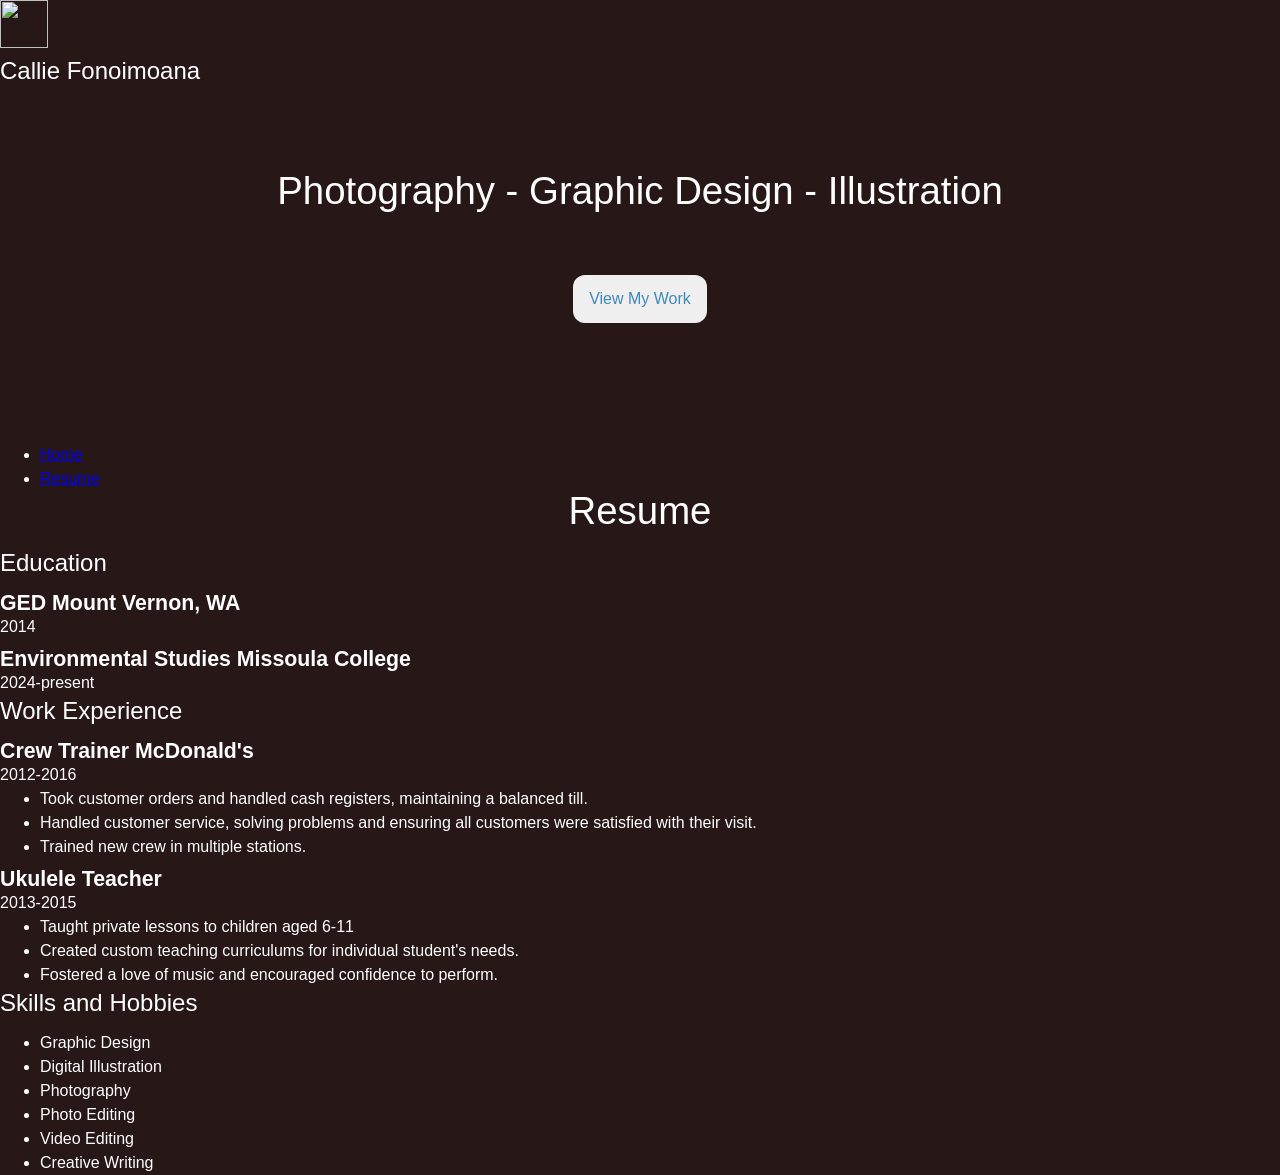
==== resume.html @ 3e9bbf55 "left align" ====
<!doctype html>
<html lang="en">
  <head>
    <meta charset="UTF-8" />
    <meta name="viewport" content="width=device-width, initial-scale=1.0" />
    <link rel="stylesheet" href="./styles/style.css" />
    <title>Resume - Callie Fonoimoana's Portfolio</title>
  </head>
  <body>
    <header>
      <img src="https://imagizer.imageshack.com/img921/6995/lerz3R.png" width="48px"height="48px"/>
     <span><h2>Callie Fonoimoana</h2></span>
      <div class="banner">
        <div><p style="text-align: center;">
          <br /><br /><br/>
          <h1>Photography - Graphic Design - Illustration</h1>
          <br /><br /></p>
          <p style="text-align: center;"><button>View My Work</button></p><br /><br />
          <br />
          <br />
          <br />
        </div>
      </div>
      <style>
        .banner {
          background-image: url(https://imagizer.imageshack.com/img924/4875/ygWgvQ.png);
        background-size:cover;}
      </style>
      <nav>
        <ul>
          <li><a href="./">Home</a></li>
          <li><a href="resume.hmtl">Resume</a></li>
        </ul>
      </nav>
    </header>
    <main>
      <h1>Resume</h1>
      <section>
        <h2>Education</h2>
        <h3><strong>GED</strong> Mount Vernon, WA</h3><p>2014</p>
  
        <h3><strong>Environmental Studies</strong> Missoula College</h3><p>2024-present</p>
      </section>
      <section>
        <h2>Work Experience</h2>
        <h3><strong>Crew Trainer</strong> McDonald's</h3>
        <p>2012-2016</p>
        <ul>
          <li>Took customer orders and handled cash registers, maintaining a balanced till.</li>
          <li>Handled customer service, solving problems and ensuring all customers were satisfied with their visit.</li>
          <li>Trained new crew in multiple stations.</li>
        </ul>
  
        <h3><strong>Ukulele Teacher</strong></h3>
        <p>2013-2015</p>
        <ul>
          <li>Taught private lessons to children aged 6-11</li>
          <li>Created custom teaching curriculums for individual student's needs.</li>
          <li>Fostered a love of music and encouraged confidence to perform.</li>
        </ul>
      </section>
      <section>
        <H2>Skills and Hobbies</H2>
        <ul>
          <li>Graphic Design</l1>
          <li>Digital Illustration</li>
          <li>Photography</li>
          <li>Photo Editing</li>
          <li>Video Editing</li>
          <li>Creative Writing</li>
        </ul>
      </section>
    </main>
  </body>
</html>
---- styles/style.css ----
html {
  font-size: 16px;
  box-sizing: border-box;
  background-color: #281717;
}
*,
* ::before,
* ::after {
  box-sizing: inherit;
}

* {
  margin: 0;
}

body {
  min-height: 100vh;
  color: #ffffff;
  font-size: 1rem;
  line-height: 1.5rem;
  font-family: "Segoe UI", Tahoma, Geneva, Verdana, sans-serif;
  -webkit-font-smoothing: antialiased;
}

input,
button,
textarea,
select {
  font: inherit;
}

p,
h1,
h2,
h3,
h4,
h5,
h6 {
  overflow-wrap: break-word;
}

h1,
h2,
h3,
h4,
h5,
h6 {
  color: #ffffff;
  font-family: "Segoe UI", Tahoma, Geneva, Verdana, sans-serif;
  text-wrap: balance;
}

h1 {
  text-align: center;
  font-size: 2.4rem;
  font-weight: 400;
  line-height: 2.5rem;
  margin-bottom: 1rem;
}

h2 {
  text-align: left;
  font-size: 1.8;
  font-weight: 500;
  line-height: 2rem;
  margin-bottom: 0.75rem;
}

h3 {
  font-size: 1.333rem;
  font-weight: 600;
  line-height: 1.5rem;
  margin-top: 0.5rem;
}

h4 {
  font-size: 1rem;
  font-weight: 600;
  line-height: 1.25;
  text-transform: uppercase;
}

button {
  text-align: center;
  padding: 0.75rem 1rem;
  background-color: none;
  color: #418ab8;
  border-radius: 0.75rem;
  border: #e0b6a8;
  font-weight: 500;
}

.display-text {
  font-family: "Segoe UI", Tahoma, Geneva, Verdana, sans-serif;
  font-size: 3.2rem;
  font-weight: 400;
  line-height: 3.5rem;
}

section.page-section {
  padding: 1.5rem;
  border-radius: 1rem;
  border: 1px solid #281717;
  margin: 0 auto 1rem auto;
  width: 100%;
  max-width: 1920px;
}

#page-header {
  padding: 1rem 1.5rem;
}
#page-header .logo {
  color: #ffffff;
  font-family: "Segoe UI", Tahoma, Geneva, Verdana, sans-serif;
  text-decoration: none;
  font-size: 1.333rem;
  font-weight: 600;
  line-height: 1.5rem;
  margin-top: 0.5rem;
  margin-bottom: 0.5;
}

.banner {
  background-image: url(https://imagizer.imageshack.com/img924/4875/ygWgvQ.png);
}
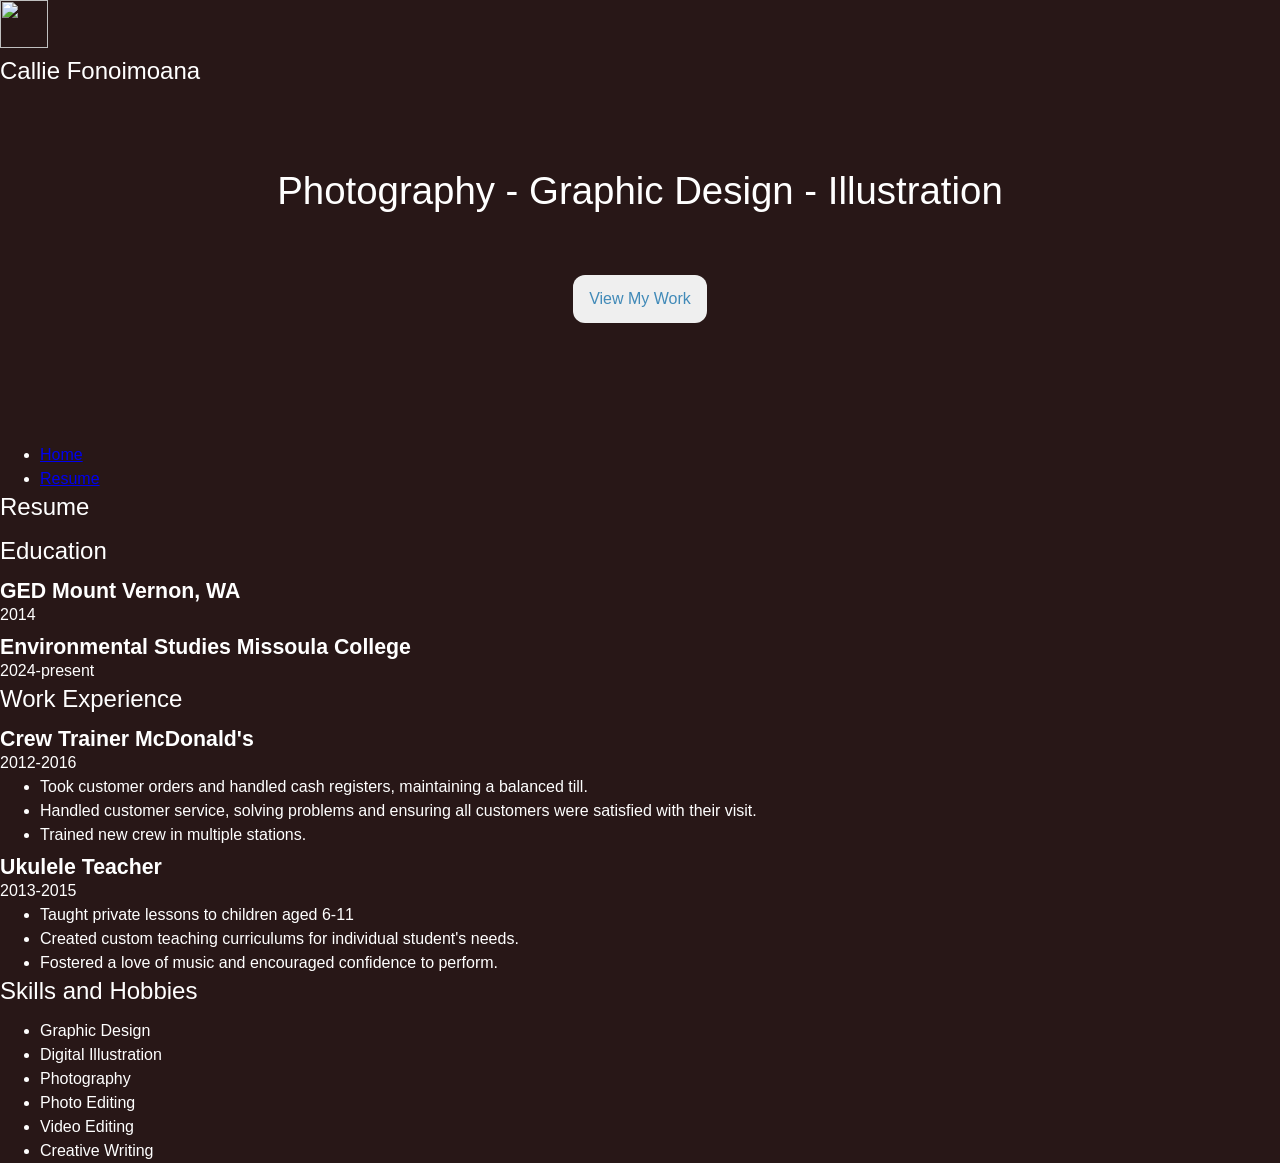
==== commit b8e1b913: "resume align left" ====
--- a/resume.html
+++ b/resume.html
@@ -10,6 +10,7 @@
     <header>
       <img src="https://imagizer.imageshack.com/img921/6995/lerz3R.png" width="48px"height="48px"/>
      <span><h2>Callie Fonoimoana</h2></span>
+
       <div class="banner">
         <div><p style="text-align: center;">
           <br /><br /><br/>
@@ -34,7 +35,7 @@
       </nav>
     </header>
     <main>
-      <h1>Resume</h1>
+      <h2><text-align:left>Resume</text-align:left></h2>
       <section>
         <h2>Education</h2>
         <h3><strong>GED</strong> Mount Vernon, WA</h3><p>2014</p>
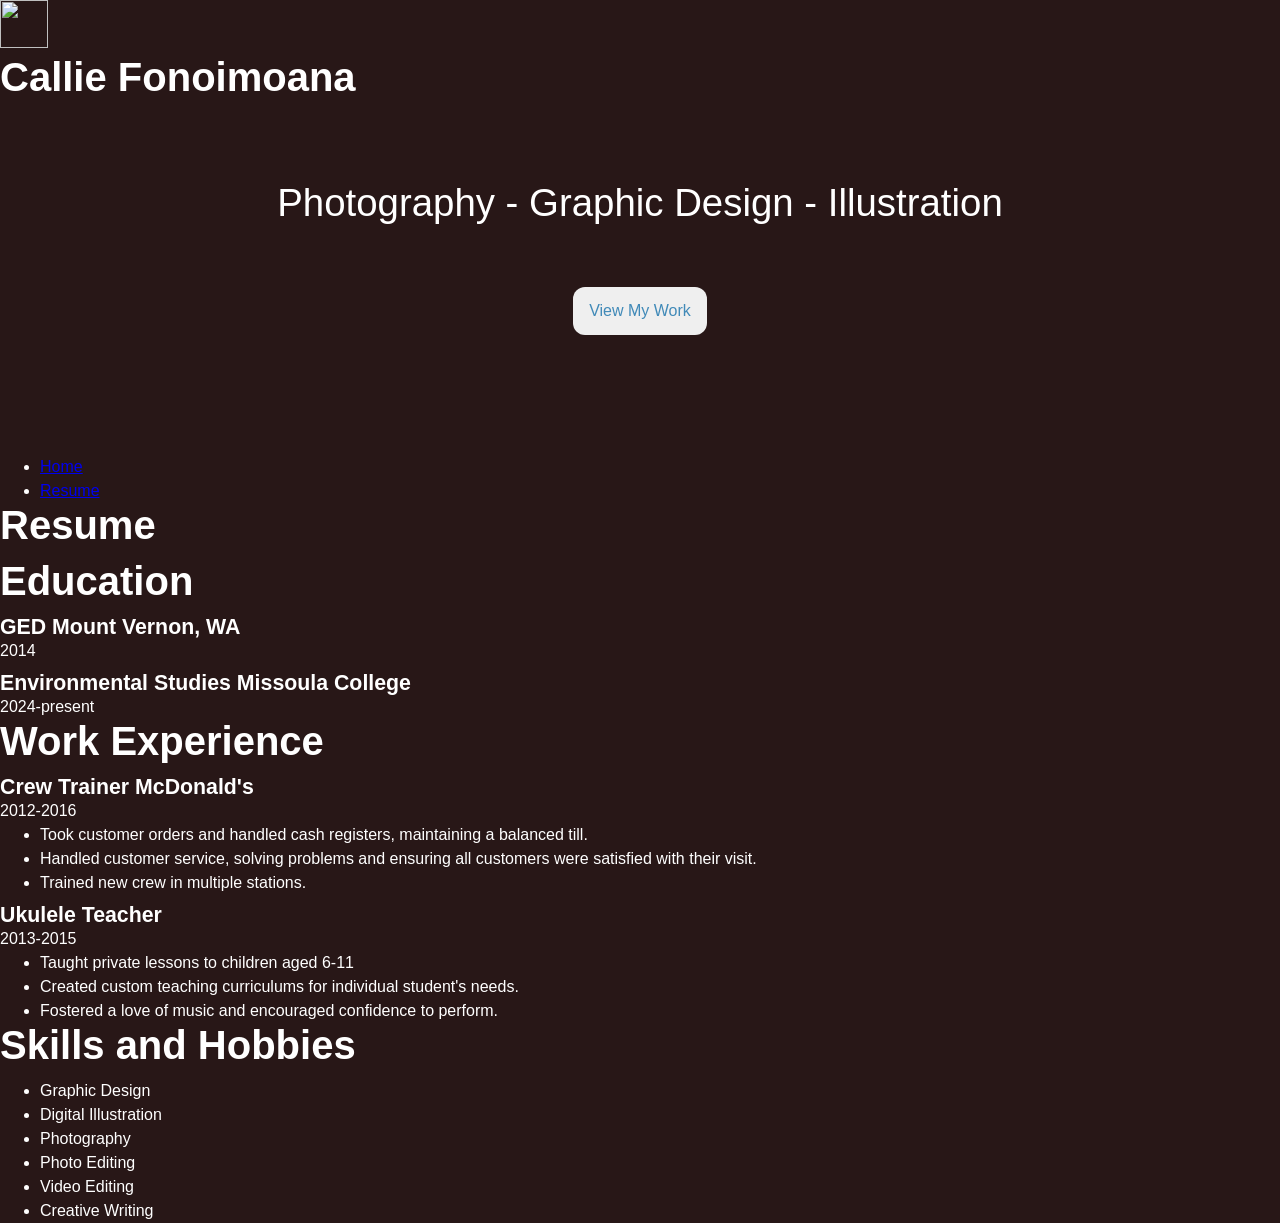
==== commit 3f91d4c5: "font size and bold" ====
--- a/resume.html
+++ b/resume.html
@@ -8,8 +8,7 @@
   </head>
   <body>
     <header>
-      <img src="https://imagizer.imageshack.com/img921/6995/lerz3R.png" width="48px"height="48px"/>
-     <span><h2>Callie Fonoimoana</h2></span>
+      <img src="https://imagizer.imageshack.com/img921/6995/lerz3R.png" width="48px"height="48px"/> <span><h2>Callie Fonoimoana</h2></span>
 
       <div class="banner">
         <div><p style="text-align: center;">
--- a/styles/style.css
+++ b/styles/style.css
@@ -60,9 +60,9 @@
 
 h2 {
   text-align: left;
-  font-size: 1.8;
-  font-weight: 500;
-  line-height: 2rem;
+  font-size: 2.5rem;
+  font-weight: 600;
+  line-height: 2.75rem;
   margin-bottom: 0.75rem;
 }
 
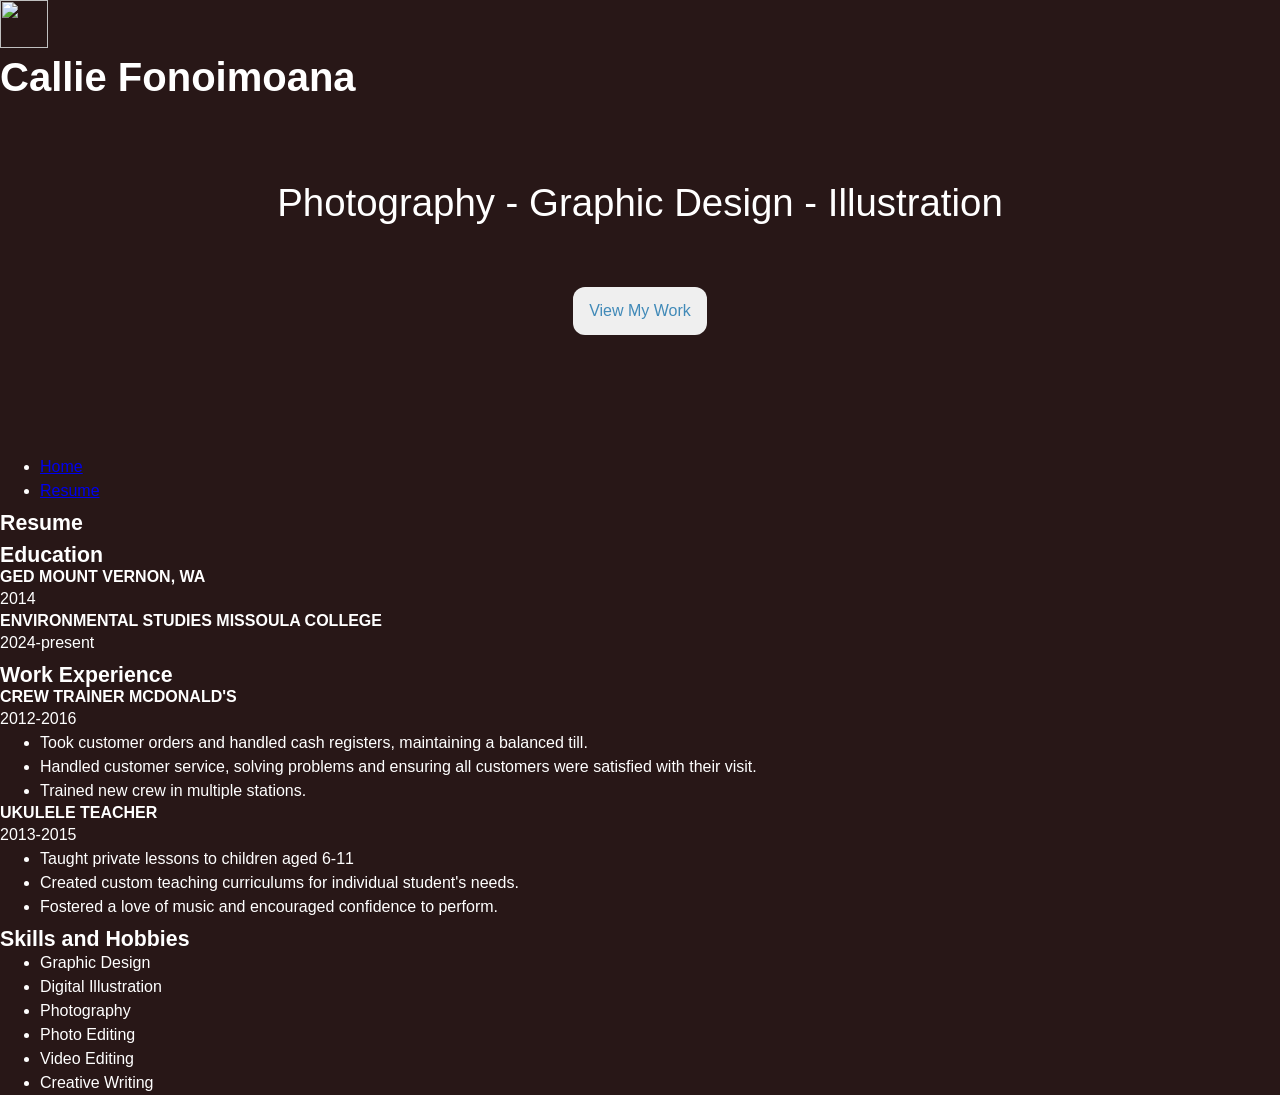
==== commit 6f7f3d8b: "header fix 2" ====
--- a/resume.html
+++ b/resume.html
@@ -34,16 +34,16 @@
       </nav>
     </header>
     <main>
-      <h2><text-align:left>Resume</text-align:left></h2>
+      <h3><text-align:left>Resume</text-align:left></h3>
       <section>
-        <h2>Education</h2>
-        <h3><strong>GED</strong> Mount Vernon, WA</h3><p>2014</p>
+        <h3>Education</h3>
+        <h4><strong>GED</strong> Mount Vernon, WA</h4><p>2014</p>
   
-        <h3><strong>Environmental Studies</strong> Missoula College</h3><p>2024-present</p>
+        <h4><strong>Environmental Studies</strong> Missoula College</h4><p>2024-present</p>
       </section>
       <section>
-        <h2>Work Experience</h2>
-        <h3><strong>Crew Trainer</strong> McDonald's</h3>
+        <h3>Work Experience</h3>
+        <h4><strong>Crew Trainer</strong> McDonald's</h4>
         <p>2012-2016</p>
         <ul>
           <li>Took customer orders and handled cash registers, maintaining a balanced till.</li>
@@ -51,7 +51,7 @@
           <li>Trained new crew in multiple stations.</li>
         </ul>
   
-        <h3><strong>Ukulele Teacher</strong></h3>
+        <h4><strong>Ukulele Teacher</strong></h4>
         <p>2013-2015</p>
         <ul>
           <li>Taught private lessons to children aged 6-11</li>
@@ -60,7 +60,7 @@
         </ul>
       </section>
       <section>
-        <H2>Skills and Hobbies</H2>
+        <H3>Skills and Hobbies</H3>
         <ul>
           <li>Graphic Design</l1>
           <li>Digital Illustration</li>
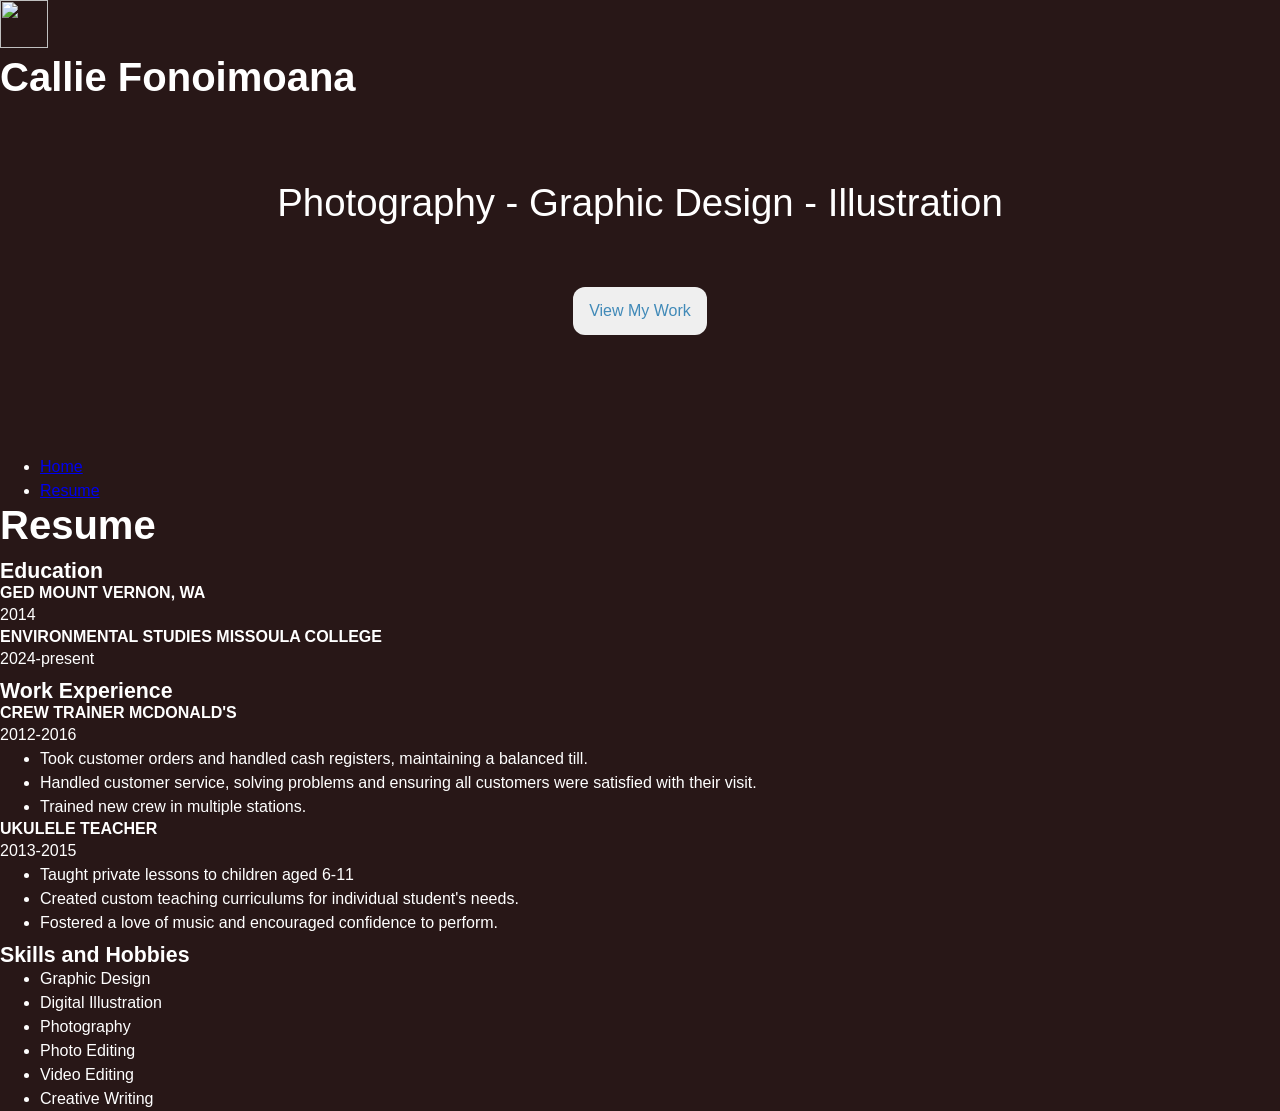
==== commit 086702dc: "final header fix hopefully" ====
--- a/resume.html
+++ b/resume.html
@@ -34,7 +34,7 @@
       </nav>
     </header>
     <main>
-      <h3><text-align:left>Resume</text-align:left></h3>
+      <h2><text-align:left>Resume</text-align:left></h2>
       <section>
         <h3>Education</h3>
         <h4><strong>GED</strong> Mount Vernon, WA</h4><p>2014</p>
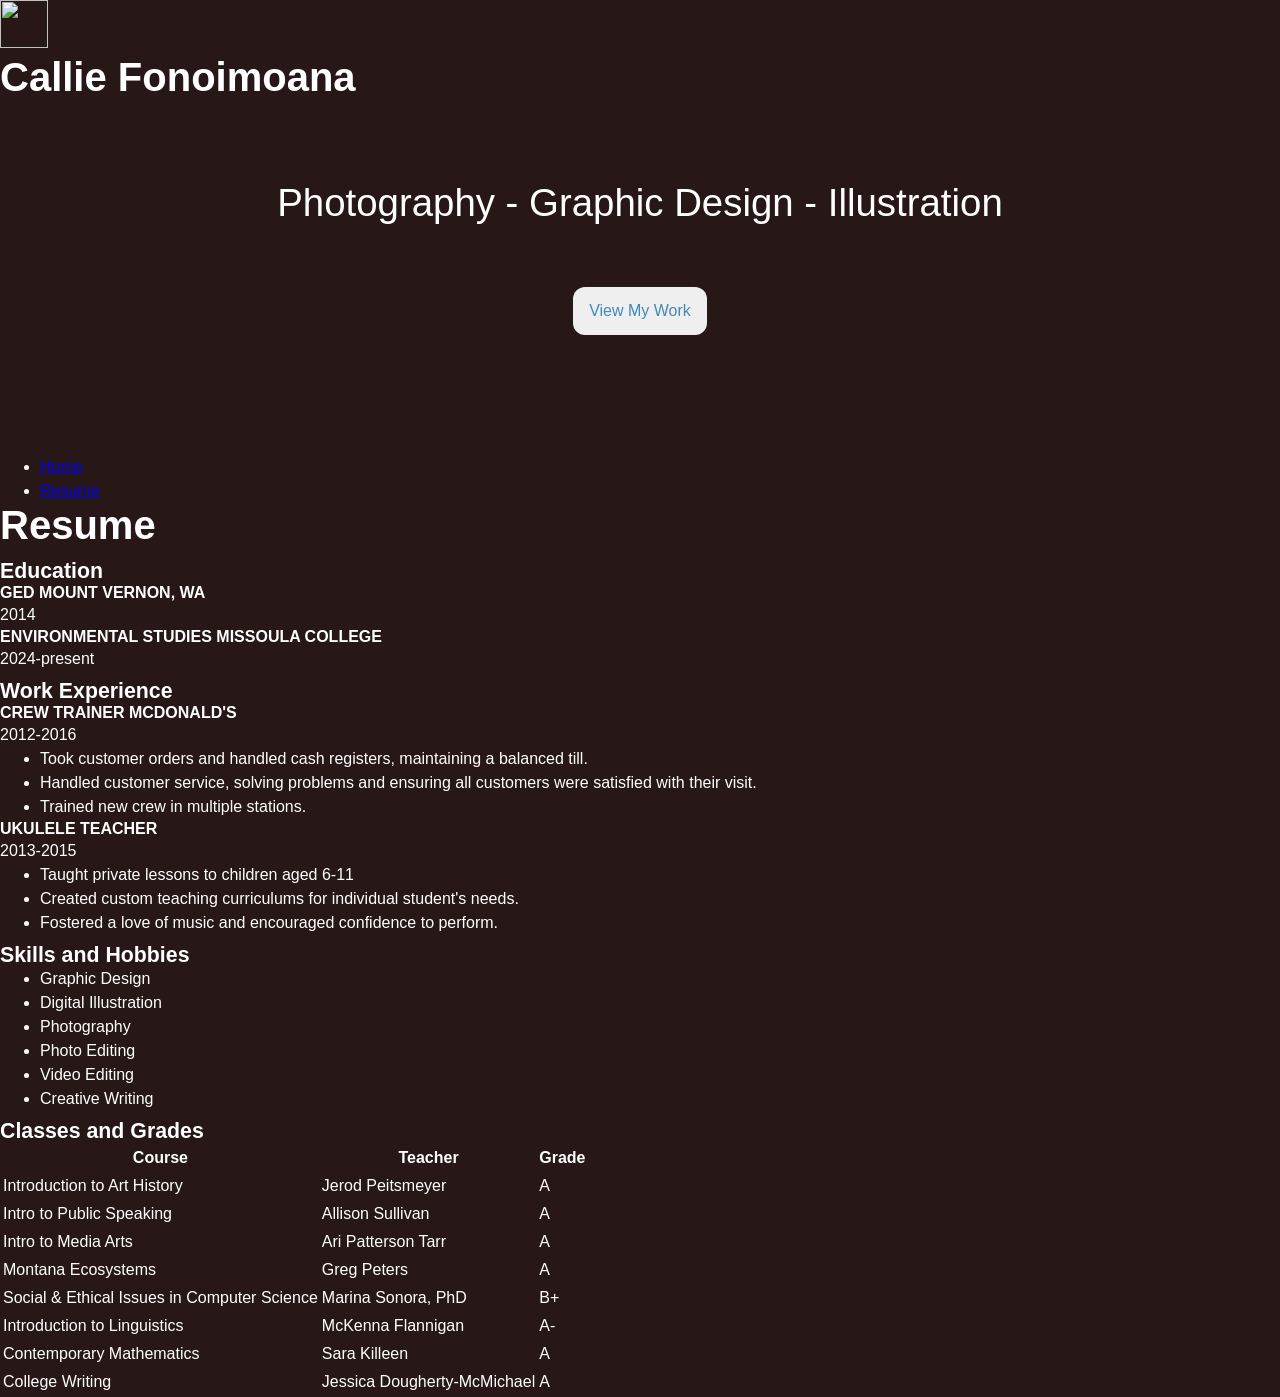
==== commit b869ffb7: "class table" ====
--- a/resume.html
+++ b/resume.html
@@ -71,5 +71,53 @@
         </ul>
       </section>
     </main>
+    <H3>Classes and Grades</H3>
+     <table>
+  <tr>
+    <th>Course</th>
+    <th>Teacher</th>
+    <th>Grade</th>
+  </tr>
+  <tr>
+    <td>Introduction to Art History</td>
+    <td>Jerod Peitsmeyer</td>
+    <td>A</td>
+  </tr>
+  <tr>
+    <td>Intro to Public Speaking</td>
+    <td>Allison Sullivan</td>
+    <td>A</td>
+  </tr>
+  <tr>
+    <td>Intro to Media Arts</td>
+    <td>Ari Patterson Tarr</td>
+    <td>A</td>
+  </tr>
+  <tr>
+    <td>Montana Ecosystems</td>
+    <td>Greg Peters</td>
+    <td>A</td>
+  </tr>
+  <tr>
+    <td>Social & Ethical Issues in Computer Science</td>
+    <td>Marina Sonora, PhD</td>
+    <td>B+</td>
+  </tr>
+  <tr>
+    <td>Introduction to Linguistics</td>
+    <td>McKenna Flannigan</td>
+    <td>A-</td>
+  </tr>
+  <tr>
+    <td>Contemporary Mathematics</td>
+    <td>Sara Killeen</td>
+    <td>A</td>
+    <tr>
+      <td>College Writing</td>
+      <td>Jessica Dougherty-McMichael</td>
+      <td>A</td>
+    </tr>
+  </tr>
+</table> 
   </body>
 </html>
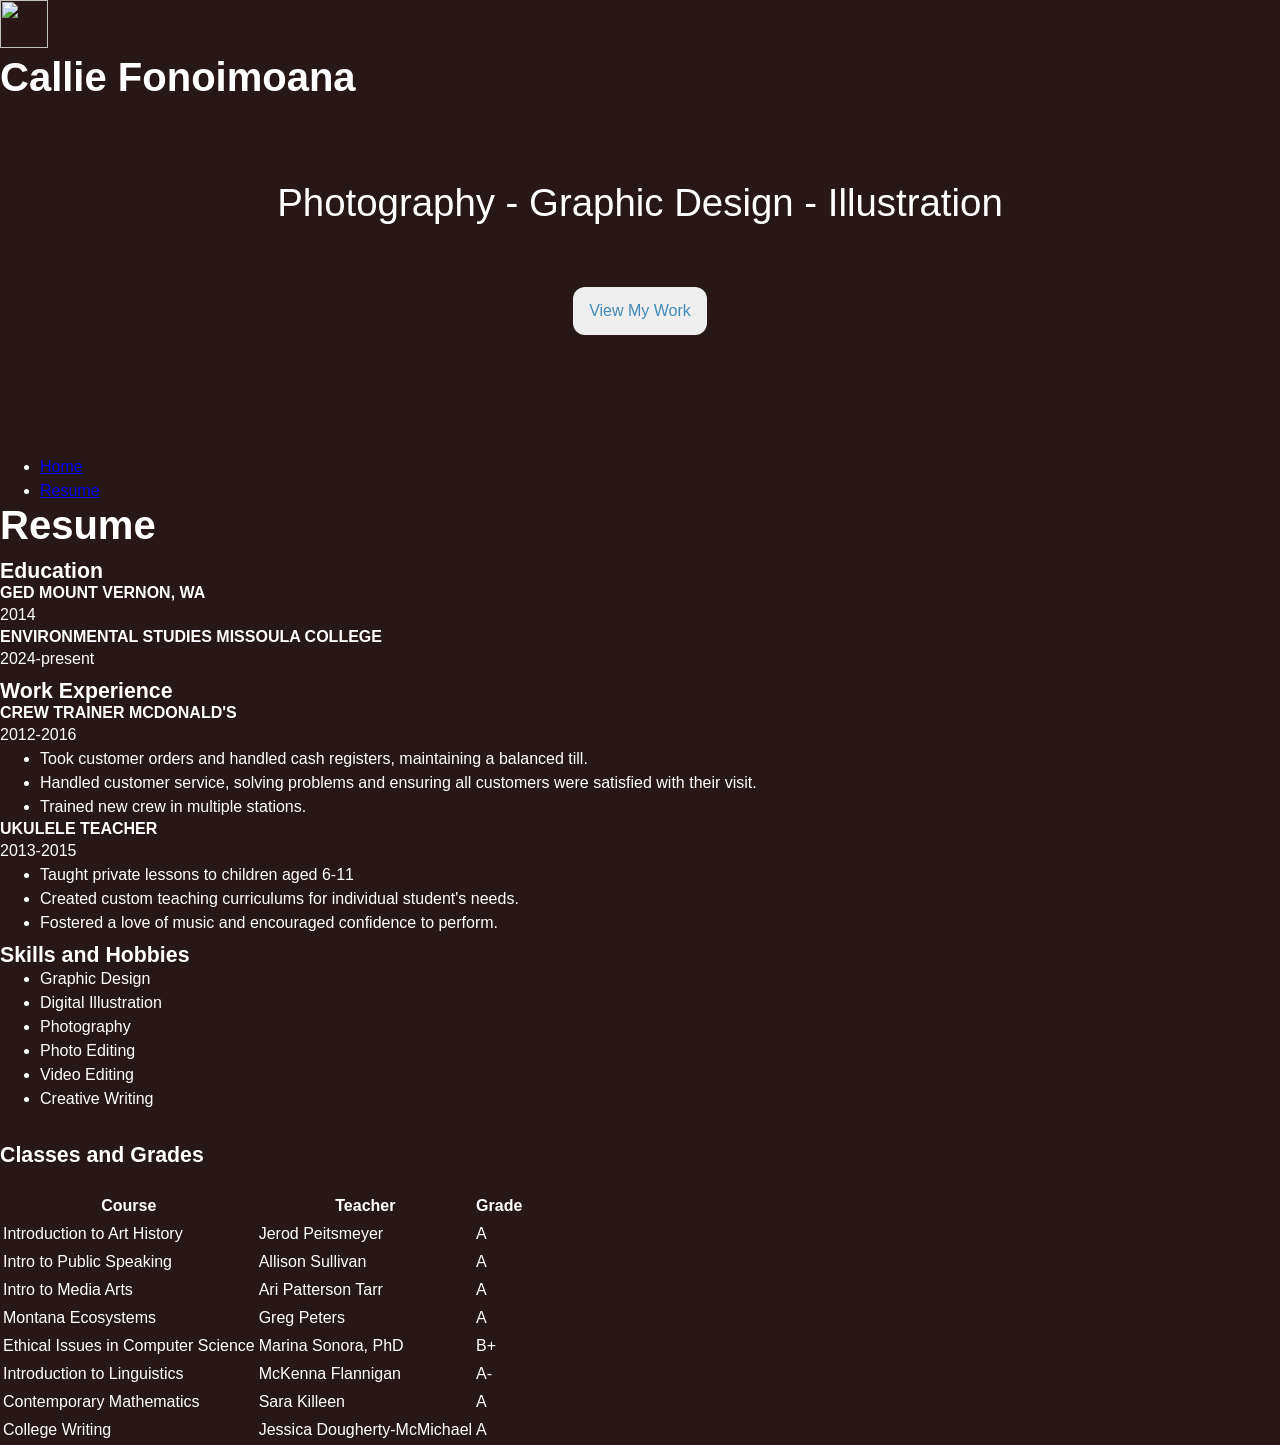
==== commit afded1d8: "brs" ====
--- a/resume.html
+++ b/resume.html
@@ -71,7 +71,9 @@
         </ul>
       </section>
     </main>
+    <br>
     <H3>Classes and Grades</H3>
+    <br>
      <table>
   <tr>
     <th>Course</th>
@@ -99,7 +101,7 @@
     <td>A</td>
   </tr>
   <tr>
-    <td>Social & Ethical Issues in Computer Science</td>
+    <td>Ethical Issues in Computer Science</td>
     <td>Marina Sonora, PhD</td>
     <td>B+</td>
   </tr>
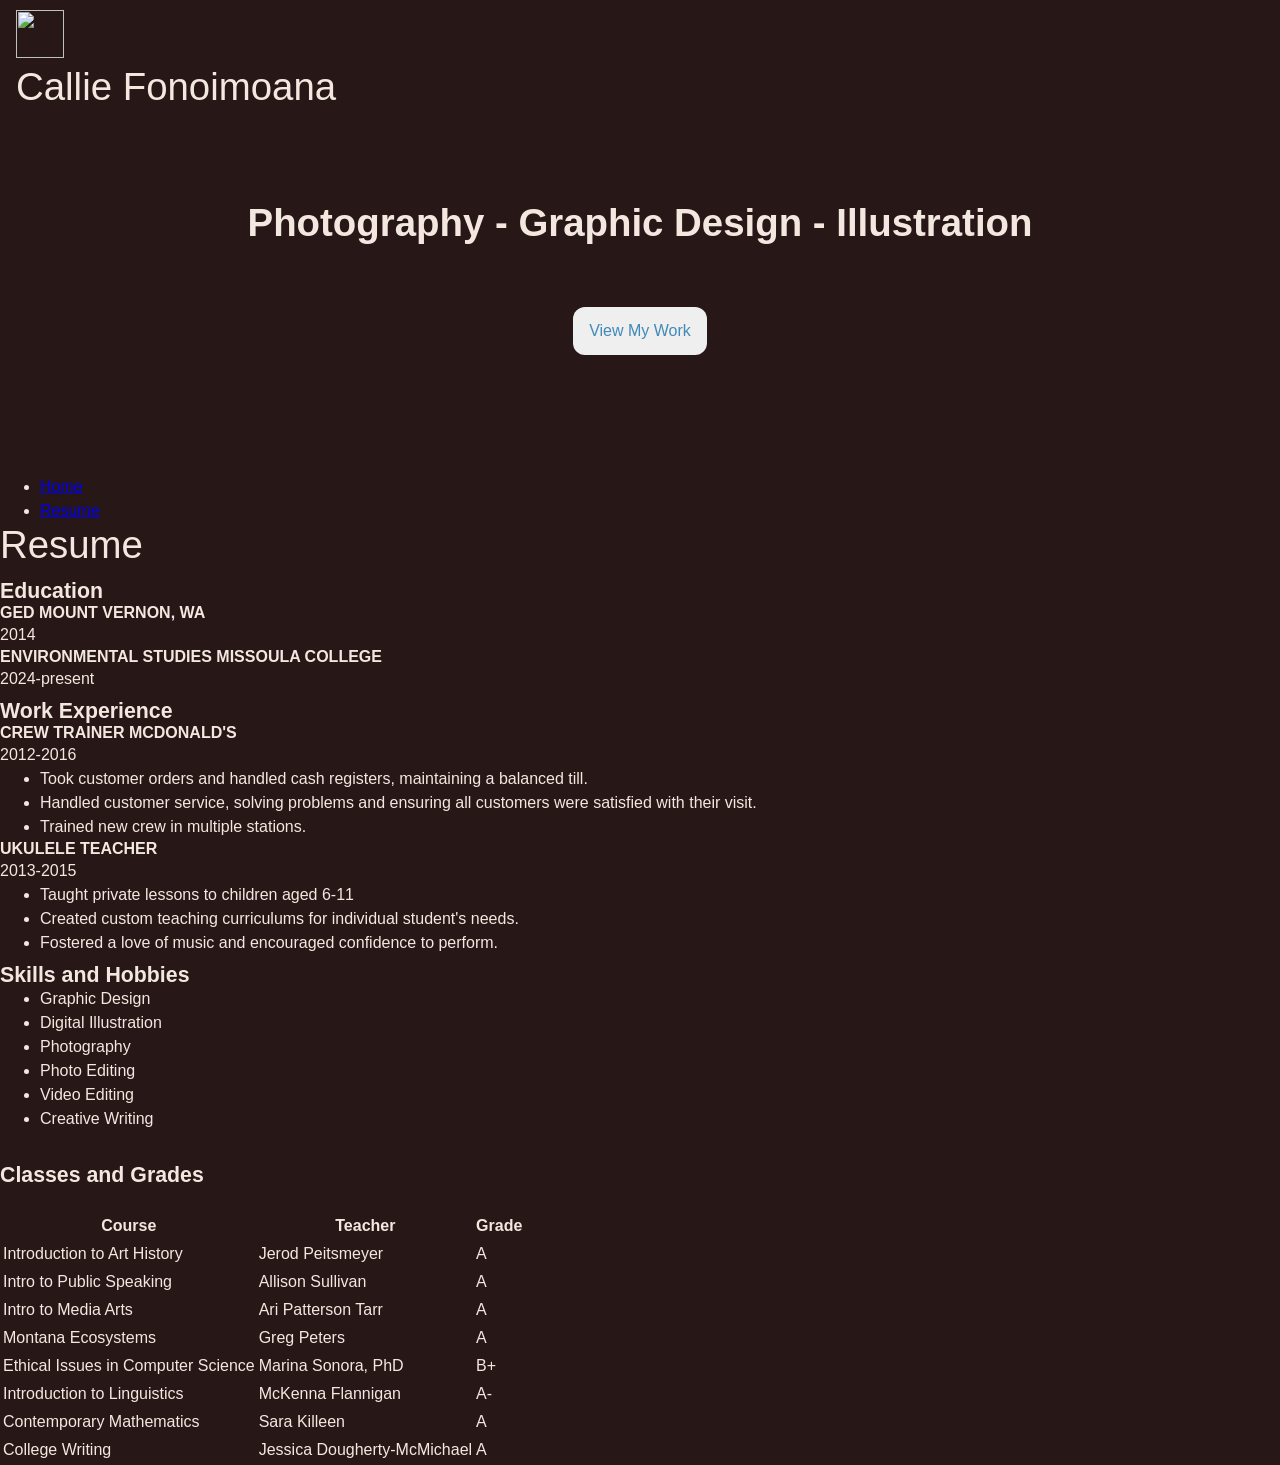
==== commit 4122f0d6: "sticky go 2" ====
--- a/resume.html
+++ b/resume.html
@@ -1,5 +1,6 @@
 <!doctype html>
 <html lang="en">
+  
   <head>
     <meta charset="UTF-8" />
     <meta name="viewport" content="width=device-width, initial-scale=1.0" />
@@ -7,8 +8,11 @@
     <title>Resume - Callie Fonoimoana's Portfolio</title>
   </head>
   <body>
-    <header>
-      <img src="https://imagizer.imageshack.com/img921/6995/lerz3R.png" width="48px"height="48px"/> <span><h2>Callie Fonoimoana</h2></span>
+    <div class="header" id="myHeader"><header>
+      <img
+        src="https://imagizer.imageshack.com/img923/517/Z3cM93.png"
+        width="48px"
+        height="48px" /> <h2>Callie Fonoimoana</h2></header></div>
 
       <div class="banner">
         <div><p style="text-align: center;">
--- a/styles/style.css
+++ b/styles/style.css
@@ -13,9 +13,17 @@
   margin: 0;
 }
 
+.header {
+  position: sticky;
+  top: 0;
+  padding: 10px 16px;
+  background: #281717;
+  color: #e0b688;
+}
+
 body {
   min-height: 100vh;
-  color: #ffffff;
+  color: #f3e8e0;
   font-size: 1rem;
   line-height: 1.5rem;
   font-family: "Segoe UI", Tahoma, Geneva, Verdana, sans-serif;
@@ -45,7 +53,7 @@
 h4,
 h5,
 h6 {
-  color: #ffffff;
+  color: #f3e8e0;
   font-family: "Segoe UI", Tahoma, Geneva, Verdana, sans-serif;
   text-wrap: balance;
 }
@@ -53,15 +61,15 @@
 h1 {
   text-align: center;
   font-size: 2.4rem;
-  font-weight: 400;
+  font-weight: 600;
   line-height: 2.5rem;
   margin-bottom: 1rem;
 }
 
 h2 {
   text-align: left;
-  font-size: 2.5rem;
-  font-weight: 600;
+  font-size: 2.4rem;
+  font-weight: 400;
   line-height: 2.75rem;
   margin-bottom: 0.75rem;
 }
@@ -110,7 +118,7 @@
   padding: 1rem 1.5rem;
 }
 #page-header .logo {
-  color: #ffffff;
+  color: #f3e8e0;
   font-family: "Segoe UI", Tahoma, Geneva, Verdana, sans-serif;
   text-decoration: none;
   font-size: 1.333rem;
